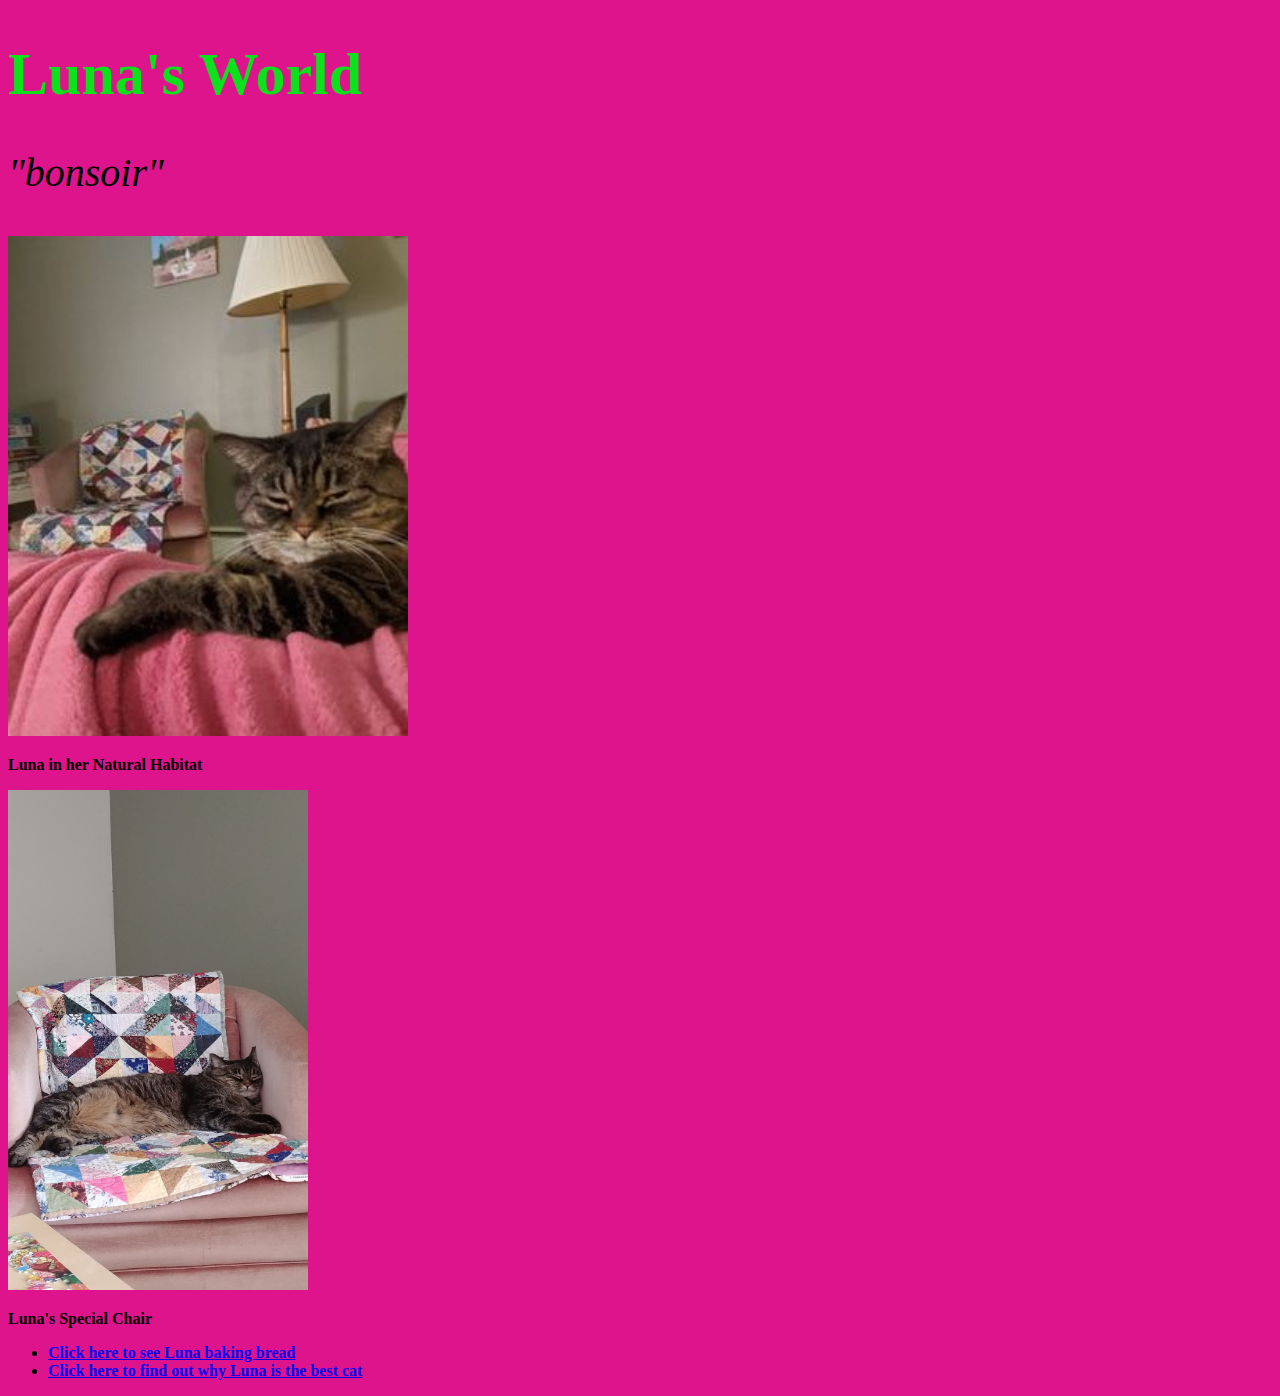
==== index.html @ 2df530ef "Update index.html" ====
<!doctype html>
<html lang="en">
<head>
<meta charset="utf-8">
<title>Cmpt 104</title>
<link rel="stylesheet" href="mystyle.css">
</head>
<body class="class-for-index">
  <link rel="stylesheet" href="mystyle.css">
 <h1>Luna's World</h1>

  
 <p class="fancy">"bonsoir"</p>
 <img src="luna.jpg" alt="A picture of Luna, a fat tabby cat, contendtedly lying on a fuzzy pink blanket" width="400" height="500" />
 <p><b>Luna in her Natural Habitat</b></li> </p>
 
<img src="121106320_1255743688120299_9050617218430579563_n.jpg
" alt="A picture of Luna, a fat tabby cat, contendtedly lying with her head smushed on a pink velvet arm chair" width="300" height="500" "float:right" />
 <p><b>Luna's Special Chair</b></li> </p>
<ul>
<li><a href="video.html"> <b> Click here to see Luna baking bread </b></a></li>
<li><a href="list.html"> <b> Click here to find out why Luna is the best cat </b></a></li>
</ul>
</body>
</html>
---- mystyle.css ----
h1{
background-color:#DD148B;
color:#0DE11C; font-family:"Comic Sans MS";
font-size:60px;
}
p.fancy{
color:#000;
font-style: oblique; font-size: 40px;
}
  
h2{
background-color:#1DA4EF;
color:#fff; font-family:"Comic Sans MS";
font-size:3em;font-size:60px;
}
li{ font-family:"Comic Sans MS";}
h3{
background-color:#00B826;
color:#fff; font-family:"Comic Sans MS";
font-size:3em; font-size:60px;
}
body {
    background-color:#DD148B;
}


ul.nav.li{display:inline; padding:10px; width:60px;}

ul.nav.li a{display:inlineblock; padding:10px; background-color:#0DE11C; color:#fff; text-decoration:none;}
ul.nav.li a:hover{background-color:#16BA10;}
.page-id-3{background-color:#1DA4EF;}
.page-id-2{background-color::#00B826;}
---- mystyle.css ----
h1{
background-color:#DD148B;
color:#0DE11C; font-family:"Comic Sans MS";
font-size:60px;
}
p.fancy{
color:#000;
font-style: oblique; font-size: 40px;
}
  
h2{
background-color:#1DA4EF;
color:#fff; font-family:"Comic Sans MS";
font-size:3em;font-size:60px;
}
li{ font-family:"Comic Sans MS";}
h3{
background-color:#00B826;
color:#fff; font-family:"Comic Sans MS";
font-size:3em; font-size:60px;
}
body {
    background-color:#DD148B;
}


ul.nav.li{display:inline; padding:10px; width:60px;}

ul.nav.li a{display:inlineblock; padding:10px; background-color:#0DE11C; color:#fff; text-decoration:none;}
ul.nav.li a:hover{background-color:#16BA10;}
.page-id-3{background-color:#1DA4EF;}
.page-id-2{background-color::#00B826;}
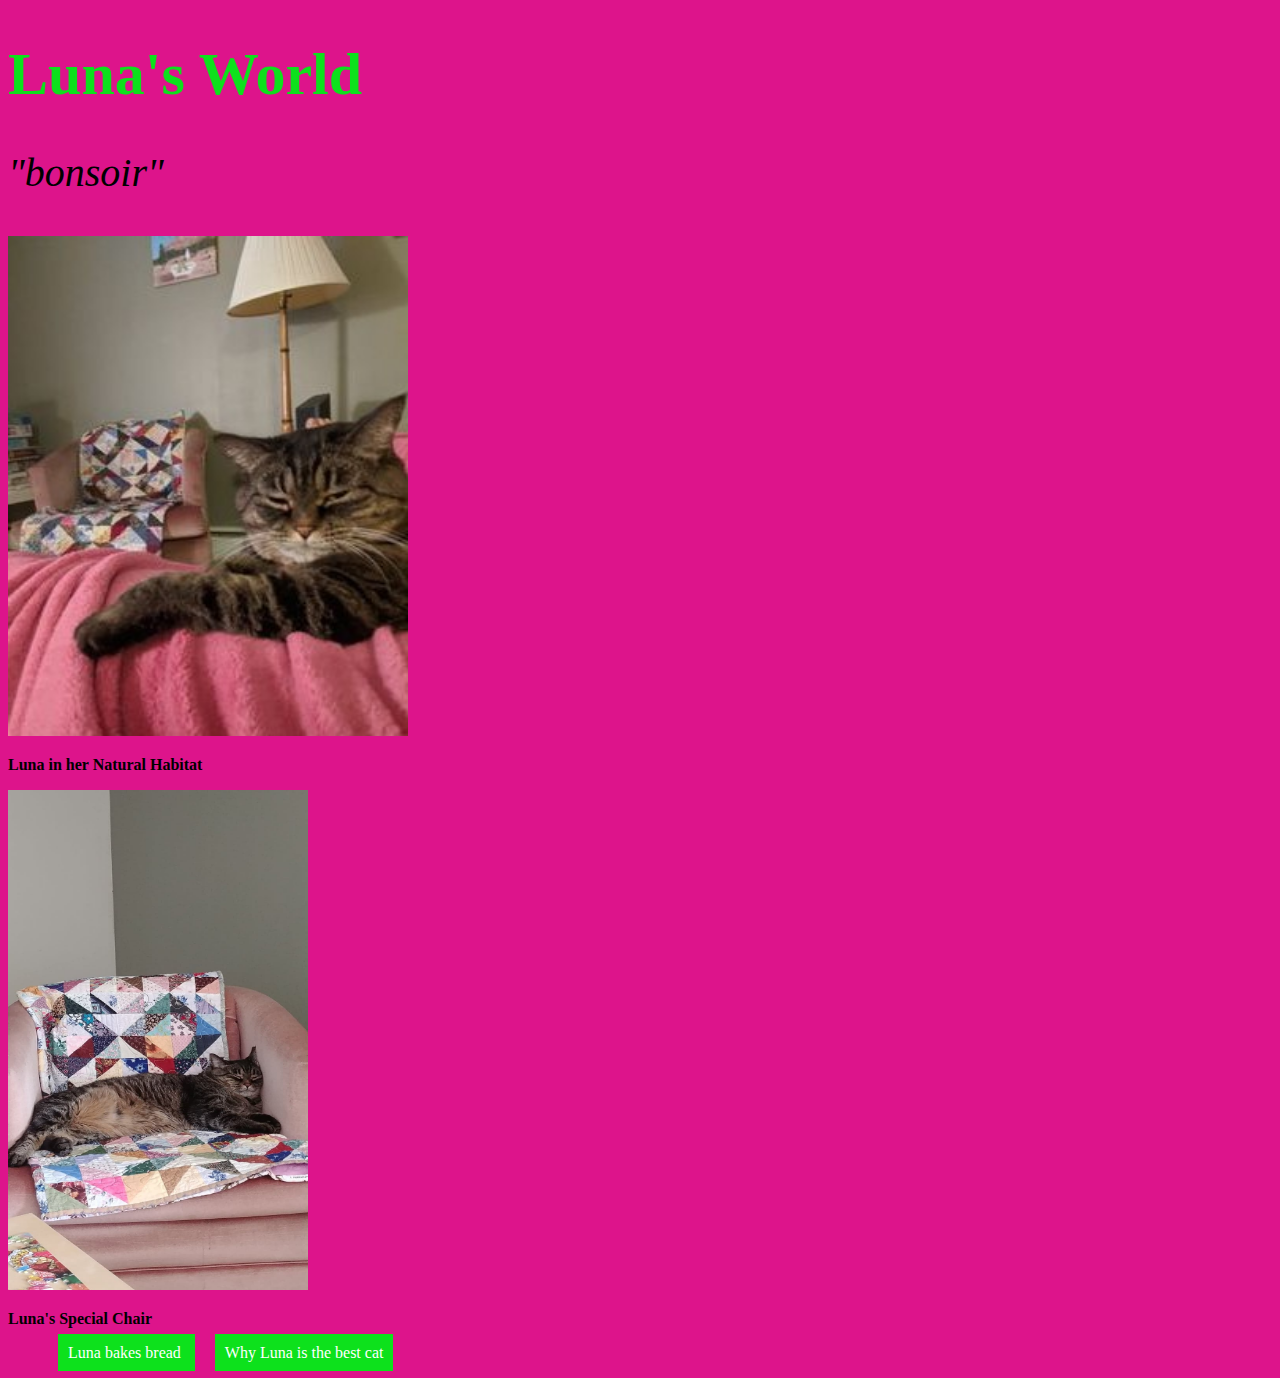
==== commit 9a816210: "Update index.html" ====
--- a/index.html
+++ b/index.html
@@ -18,9 +18,9 @@
 <img src="121106320_1255743688120299_9050617218430579563_n.jpg
 " alt="A picture of Luna, a fat tabby cat, contendtedly lying with her head smushed on a pink velvet arm chair" width="300" height="500" "float:right" />
  <p><b>Luna's Special Chair</b></li> </p>
-<ul>
-<li><a href="video.html"> <b> Click here to see Luna baking bread </b></a></li>
-<li><a href="list.html"> <b> Click here to find out why Luna is the best cat </b></a></li>
+<ul class="nav">
+<li><a href="video.html"> Luna bakes bread </a></li>
+<li><a href="list.html">  Why Luna is the best cat</a></li>
 </ul>
 </body>
 </html>
--- a/mystyle.css
+++ b/mystyle.css
@@ -20,14 +20,20 @@
 font-size:3em; font-size:60px;
 }
 body {
+    background-color:#FDE500;
+} 
+.class-for-index {
     background-color:#DD148B;
 }
+.class-for-list {
+    background-color:#1DA4EF;
+}
+.class-for-video {
+    background-color:#00B826;
+}
+ul.nav li{display:inline; padding:10px; width:60px;}
+
+ul.nav li a{display:inlineblock; padding:10px; background-color:#0DE11C; color:#fff; text-decoration:none;}
+ul.nav li a:hover{background-color:#16BA10;}
 
 
-ul.nav.li{display:inline; padding:10px; width:60px;}
-
-ul.nav.li a{display:inlineblock; padding:10px; background-color:#0DE11C; color:#fff; text-decoration:none;}
-ul.nav.li a:hover{background-color:#16BA10;}
-.page-id-3{background-color:#1DA4EF;}
-.page-id-2{background-color::#00B826;}
-
--- a/mystyle.css
+++ b/mystyle.css
@@ -20,14 +20,20 @@
 font-size:3em; font-size:60px;
 }
 body {
+    background-color:#FDE500;
+} 
+.class-for-index {
     background-color:#DD148B;
 }
+.class-for-list {
+    background-color:#1DA4EF;
+}
+.class-for-video {
+    background-color:#00B826;
+}
+ul.nav li{display:inline; padding:10px; width:60px;}
+
+ul.nav li a{display:inlineblock; padding:10px; background-color:#0DE11C; color:#fff; text-decoration:none;}
+ul.nav li a:hover{background-color:#16BA10;}
 
 
-ul.nav.li{display:inline; padding:10px; width:60px;}
-
-ul.nav.li a{display:inlineblock; padding:10px; background-color:#0DE11C; color:#fff; text-decoration:none;}
-ul.nav.li a:hover{background-color:#16BA10;}
-.page-id-3{background-color:#1DA4EF;}
-.page-id-2{background-color::#00B826;}
-
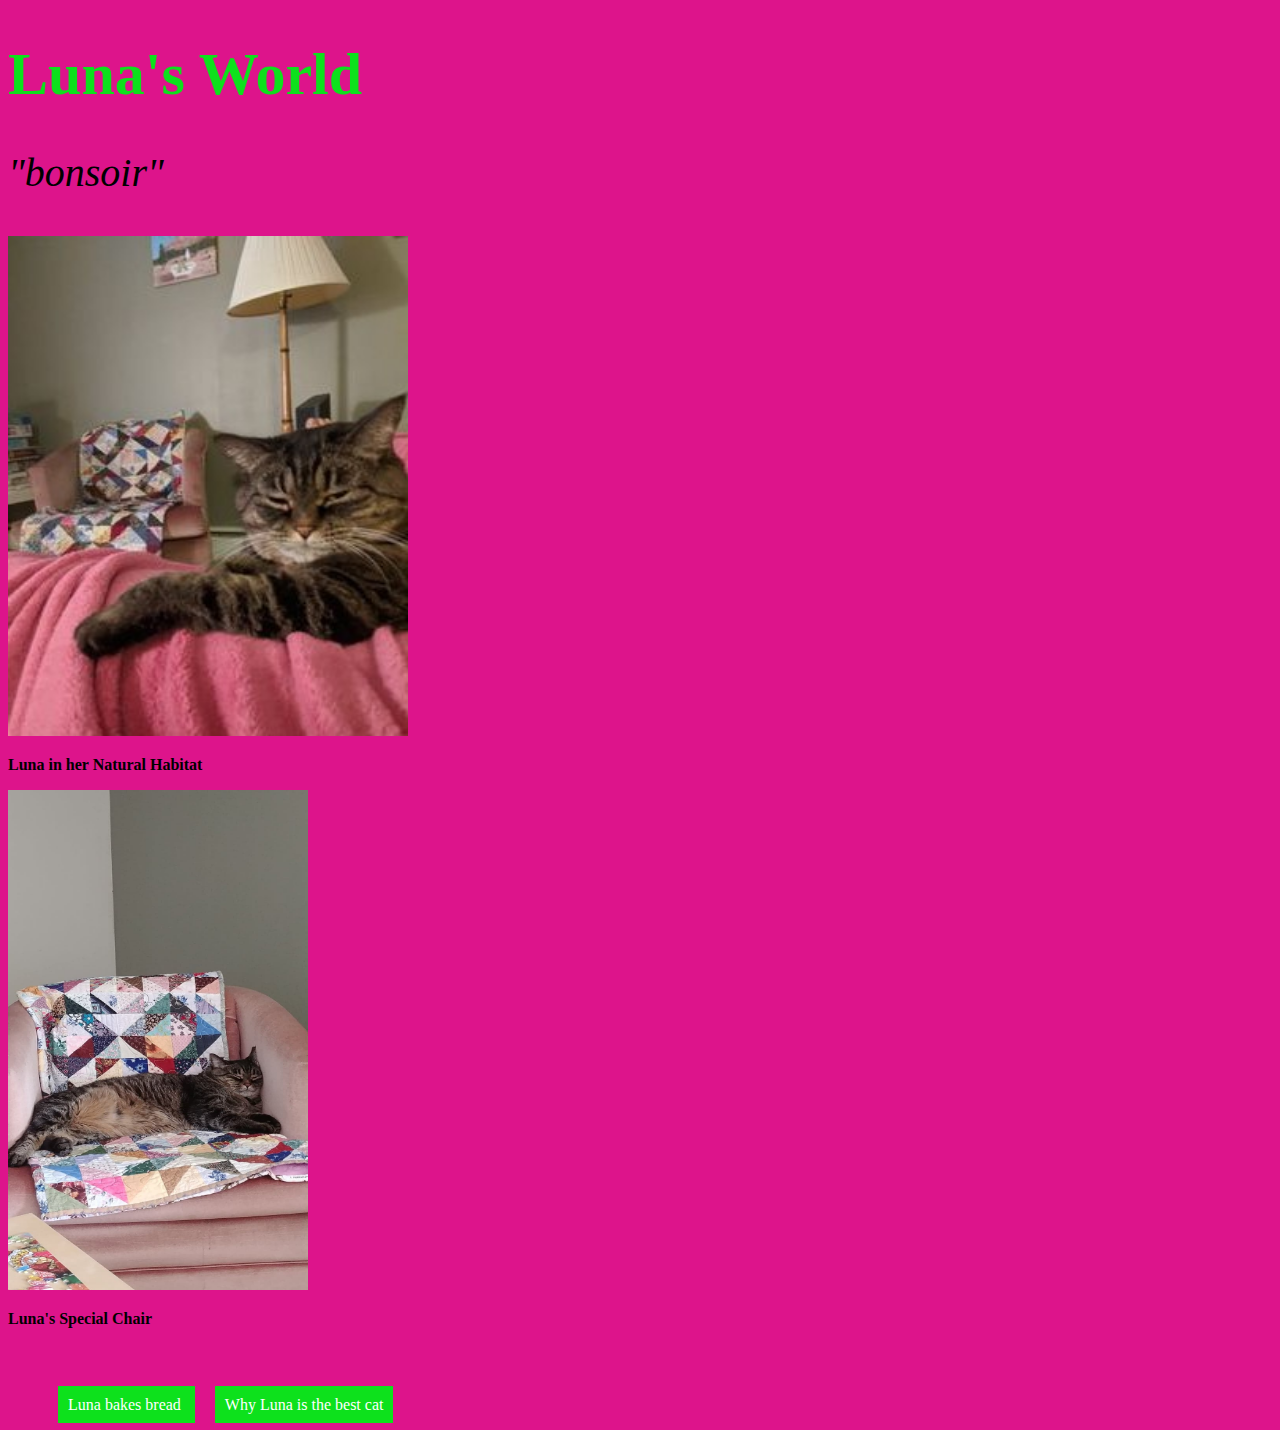
==== commit 2c9369e1: "Update index.html" ====
--- a/index.html
+++ b/index.html
@@ -18,9 +18,11 @@
 <img src="121106320_1255743688120299_9050617218430579563_n.jpg
 " alt="A picture of Luna, a fat tabby cat, contendtedly lying with her head smushed on a pink velvet arm chair" width="300" height="500" "float:right" />
  <p><b>Luna's Special Chair</b></li> </p>
+<br></br>
 <ul class="nav">
 <li><a href="video.html"> Luna bakes bread </a></li>
 <li><a href="list.html">  Why Luna is the best cat</a></li>
+  <li><a href="video2.html> Luna takes a nap </a></li>
 </ul>
 </body>
 </html>
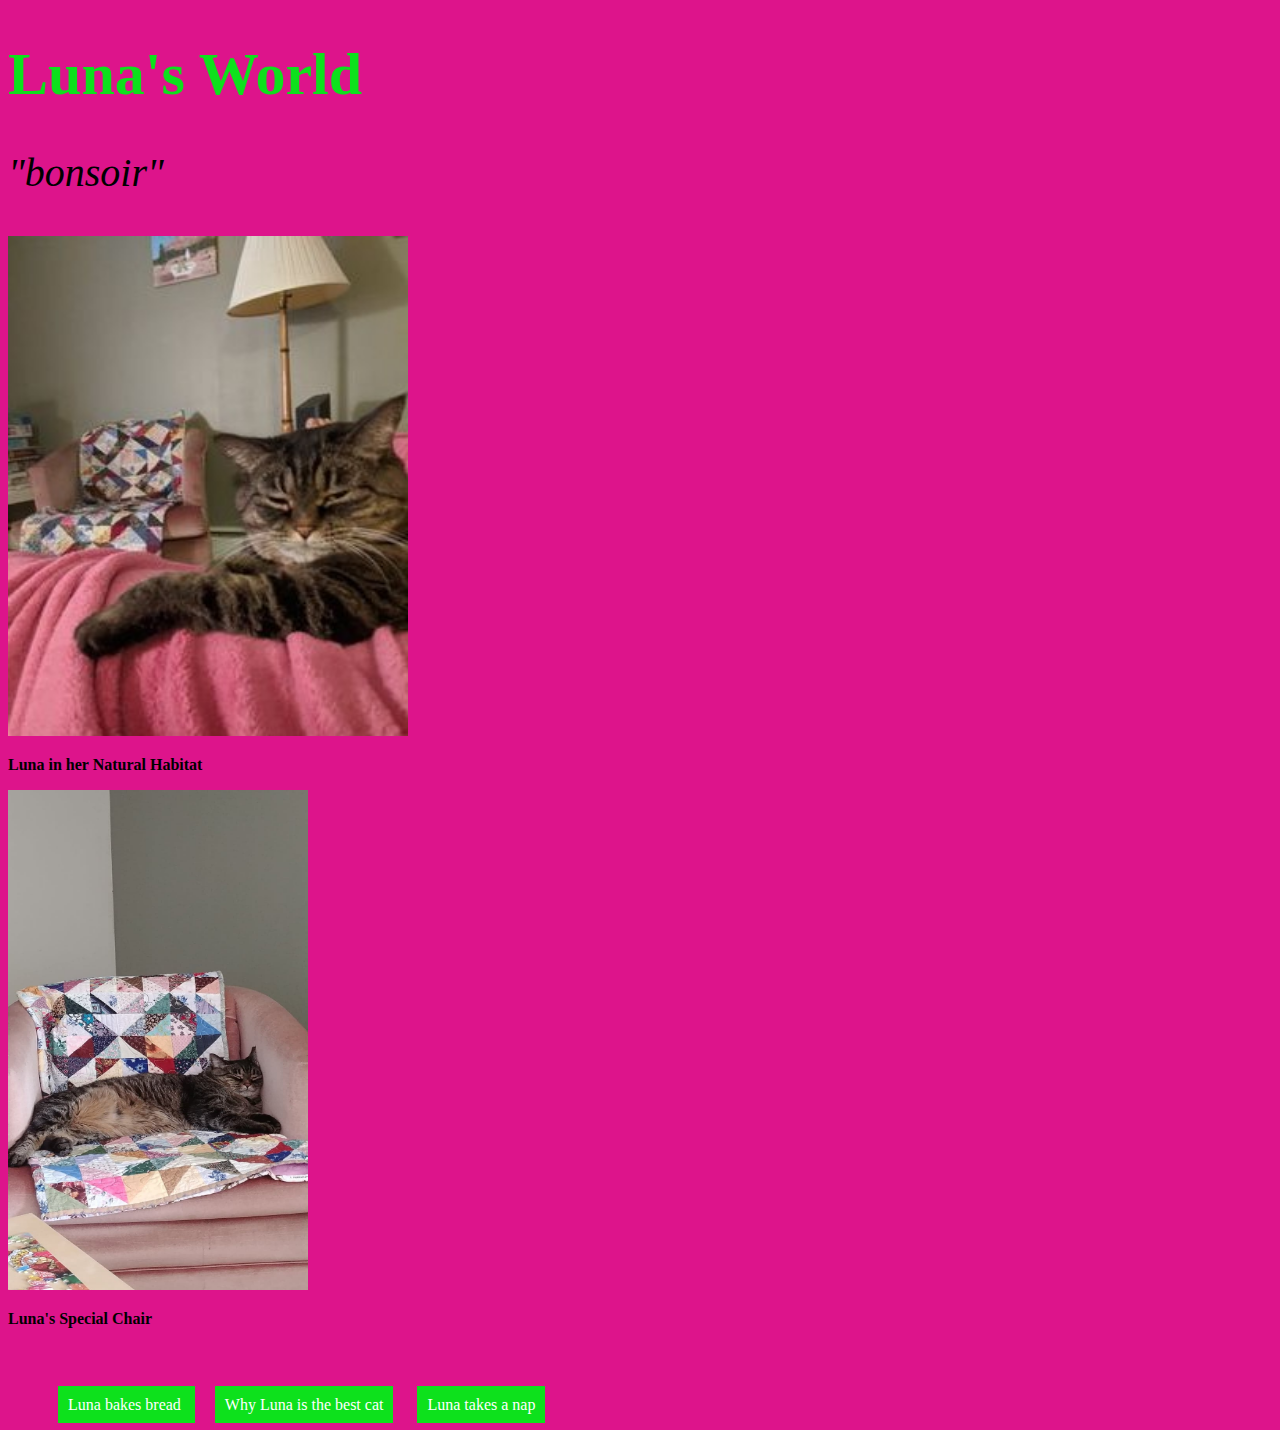
==== commit fe13236f: "Update index.html" ====
--- a/index.html
+++ b/index.html
@@ -22,7 +22,7 @@
 <ul class="nav">
 <li><a href="video.html"> Luna bakes bread </a></li>
 <li><a href="list.html">  Why Luna is the best cat</a></li>
-  <li><a href="video2.html> Luna takes a nap </a></li>
+<li><a href="video2.html"> Luna takes a nap </a></li>
 </ul>
 </body>
 </html>
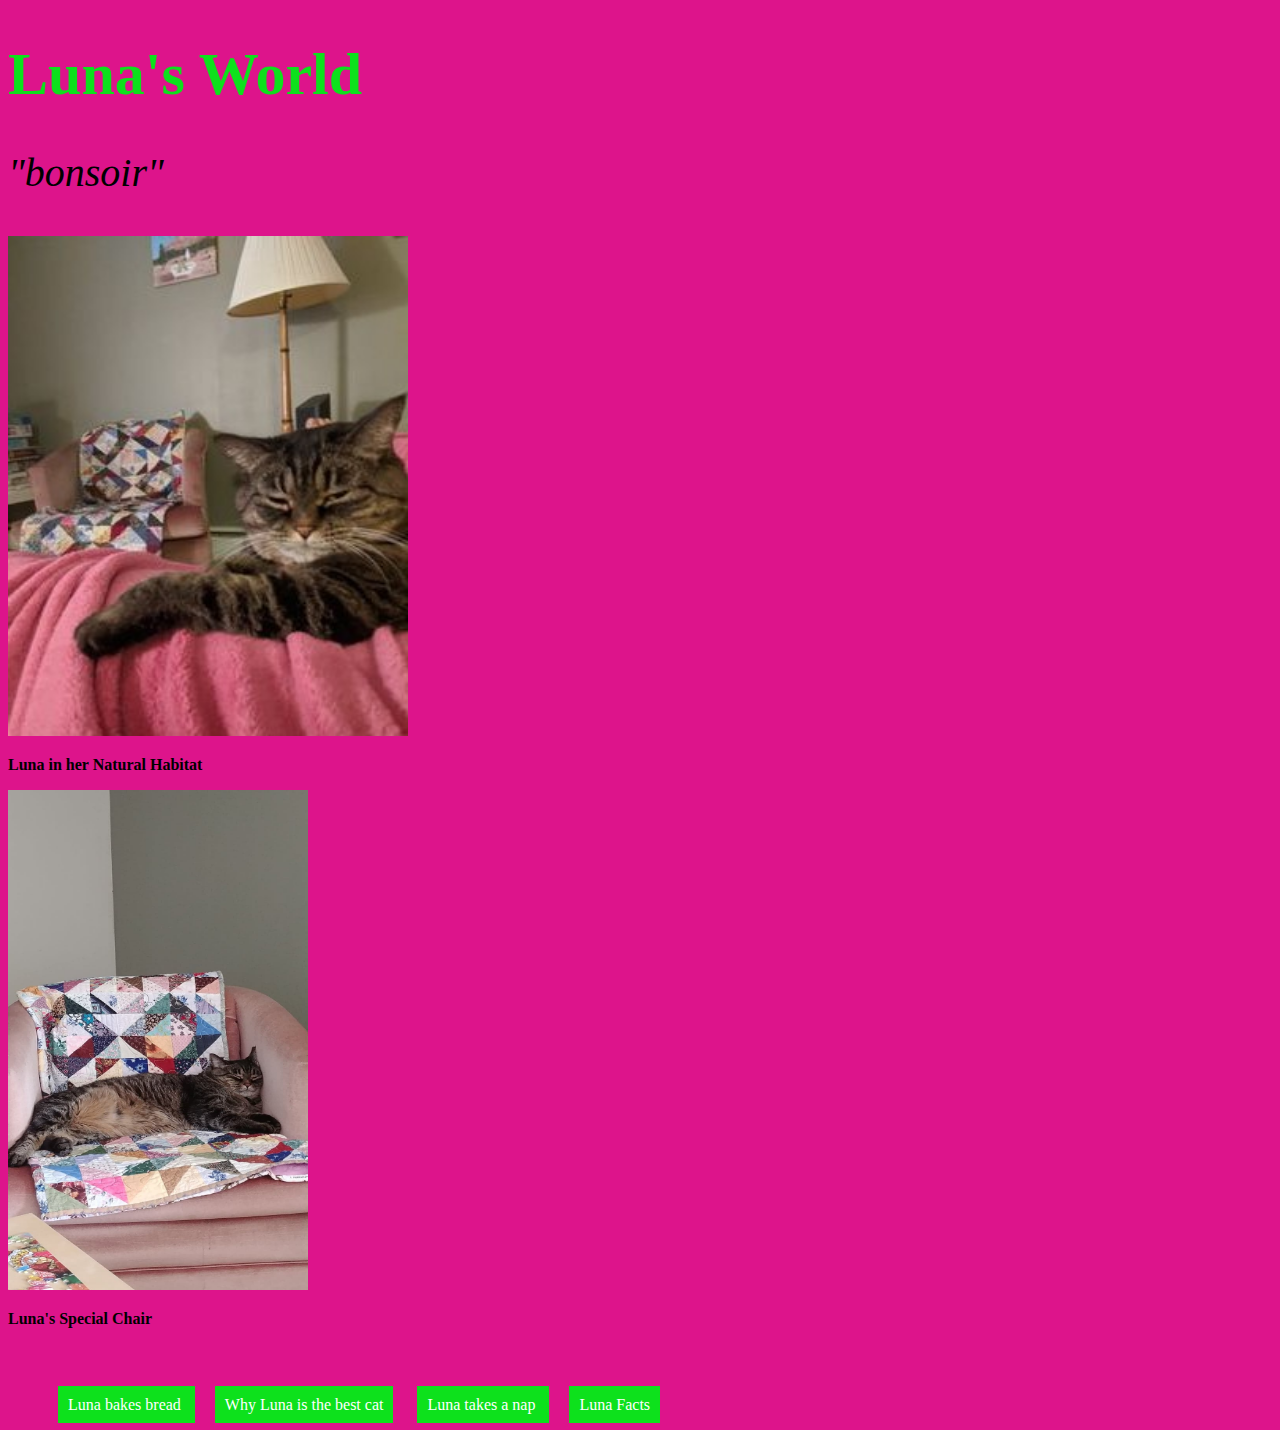
==== commit b22b36bc: "Update index.html" ====
--- a/index.html
+++ b/index.html
@@ -23,6 +23,7 @@
 <li><a href="video.html"> Luna bakes bread </a></li>
 <li><a href="list.html">  Why Luna is the best cat</a></li>
 <li><a href="video2.html"> Luna takes a nap </a></li>
+<li><a href="lunafacts.html"> Luna Facts </a></li>
 </ul>
 </body>
 </html>
--- a/mystyle.css
+++ b/mystyle.css
@@ -19,6 +19,14 @@
 color:#fff; font-family:"Comic Sans MS";
 font-size:3em; font-size:60px;
 }
+h4{
+  background-color:#FDE500;
+color:#fff; font-family:"Comic Sans MS";
+  font-size:3em;font-size:60px;}
+h5{
+  background-color:#FD4900;
+color:#fff; font-family:"Comic Sans MS";
+  font-size:3em;font-size:60px;}
 body {
     background-color:#FDE500;
 } 
@@ -31,6 +39,9 @@
 .class-for-video {
     background-color:#00B826;
 }
+.class-for-lunafacts {
+    background-color:#FD4900;
+}
 ul.nav li{display:inline; padding:10px; width:60px;}
 
 ul.nav li a{display:inlineblock; padding:10px; background-color:#0DE11C; color:#fff; text-decoration:none;}
--- a/mystyle.css
+++ b/mystyle.css
@@ -19,6 +19,14 @@
 color:#fff; font-family:"Comic Sans MS";
 font-size:3em; font-size:60px;
 }
+h4{
+  background-color:#FDE500;
+color:#fff; font-family:"Comic Sans MS";
+  font-size:3em;font-size:60px;}
+h5{
+  background-color:#FD4900;
+color:#fff; font-family:"Comic Sans MS";
+  font-size:3em;font-size:60px;}
 body {
     background-color:#FDE500;
 } 
@@ -31,6 +39,9 @@
 .class-for-video {
     background-color:#00B826;
 }
+.class-for-lunafacts {
+    background-color:#FD4900;
+}
 ul.nav li{display:inline; padding:10px; width:60px;}
 
 ul.nav li a{display:inlineblock; padding:10px; background-color:#0DE11C; color:#fff; text-decoration:none;}
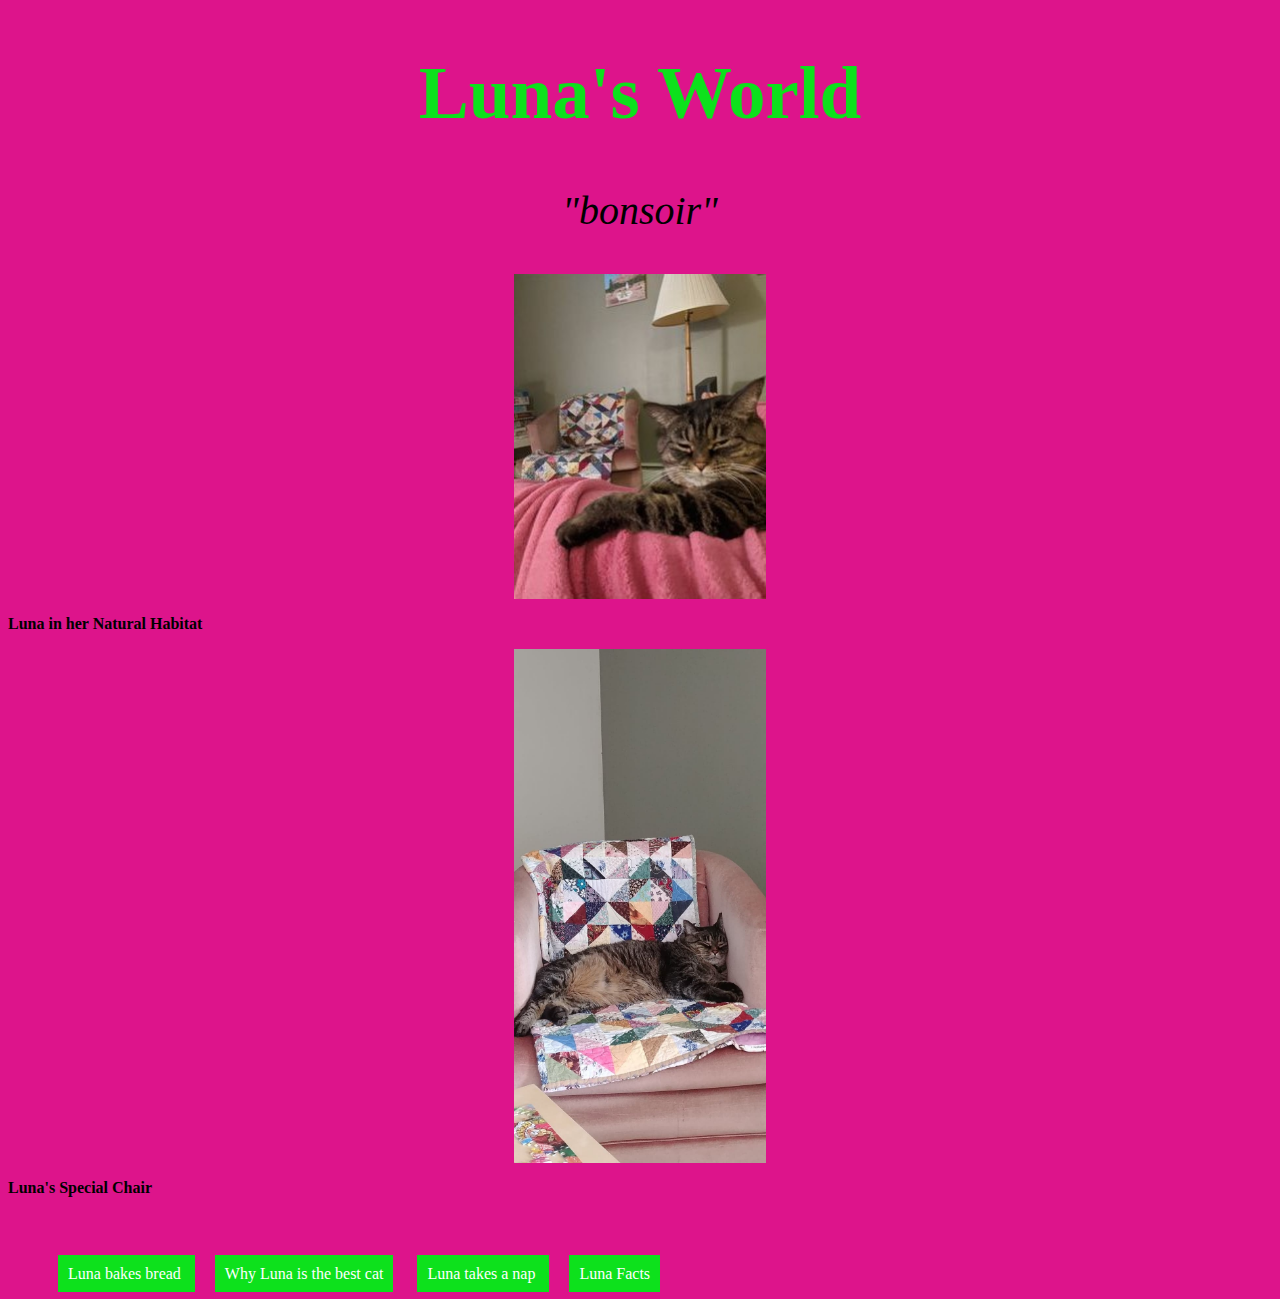
==== commit d3181ad5: "Update index.html" ====
--- a/index.html
+++ b/index.html
@@ -7,16 +7,16 @@
 <link rel="stylesheet" href="mystyle.css">
 </head>
 <body class="class-for-index">
-  <link rel="stylesheet" href="mystyle.css">
+
  <h1>Luna's World</h1>
 
   
  <p class="fancy">"bonsoir"</p>
- <img src="luna.jpg" alt="A picture of Luna, a fat tabby cat, contendtedly lying on a fuzzy pink blanket" width="400" height="500" />
+ <img src="luna.jpg" alt="A picture of Luna, a fat tabby cat, contendtedly lying on a fuzzy pink blanket"/>
  <p><b>Luna in her Natural Habitat</b></li> </p>
  
 <img src="121106320_1255743688120299_9050617218430579563_n.jpg
-" alt="A picture of Luna, a fat tabby cat, contendtedly lying with her head smushed on a pink velvet arm chair" width="300" height="500" "float:right" />
+" alt="A picture of Luna, a fat tabby cat, contendtedly lying with her head smushed on a pink velvet arm chair" />
  <p><b>Luna's Special Chair</b></li> </p>
 <br></br>
 <ul class="nav">
--- a/mystyle.css
+++ b/mystyle.css
@@ -1,32 +1,36 @@
 h1{
 background-color:#DD148B;
 color:#0DE11C; font-family:"Comic Sans MS";
-font-size:60px;
+font-size:75px; text-align: center
 }
 p.fancy{
 color:#000;
-font-style: oblique; font-size: 40px;
+font-style: oblique; font-size: 40px; text-align: center
 }
-  
+
 h2{
 background-color:#1DA4EF;
 color:#fff; font-family:"Comic Sans MS";
-font-size:3em;font-size:60px;
+font-size:3em;font-size:60px; text-align: center
 }
-li{ font-family:"Comic Sans MS";}
+li{ font-family:"Comic Sans MS"; text-align: center: font-size:30px}
+.ol {
+  text-align: center;
+  list-style-position: inside;
+}
 h3{
 background-color:#00B826;
 color:#fff; font-family:"Comic Sans MS";
-font-size:3em; font-size:60px;
+font-size:3em; font-size:60px; 
 }
 h4{
   background-color:#FDE500;
 color:#fff; font-family:"Comic Sans MS";
-  font-size:3em;font-size:60px;}
+  font-size:3em;font-size:60px; }
 h5{
   background-color:#FD4900;
 color:#fff; font-family:"Comic Sans MS";
-  font-size:3em;font-size:60px;}
+  font-size:3em;font-size:60px; }
 body {
     background-color:#FDE500;
 } 
@@ -42,9 +46,32 @@
 .class-for-lunafacts {
     background-color:#FD4900;
 }
-ul.nav li{display:inline; padding:10px; width:60px;}
+ul.nav li{display:inline; padding:10px; margin-left: auto;
+  margin-right: auto; width:60px;}
+.container ul { max-width: 100px;
+  margin-right: auto;
+  margin-left: auto;
+}
 
 ul.nav li a{display:inlineblock; padding:10px; background-color:#0DE11C; color:#fff; text-decoration:none;}
 ul.nav li a:hover{background-color:#16BA10;}
 
+th, td {
+  padding: 15px;
+  text-align: left;
+}
+table, th, td {
+  border: 1px solid black;
+}
+td {
+  height: 50px;
+  vertical-align: bottom;
+}
+img {
+  display: block;
+  margin-left: auto;
+  margin-right: auto;
+  width: 20%; height: 40%;
+}
 
+
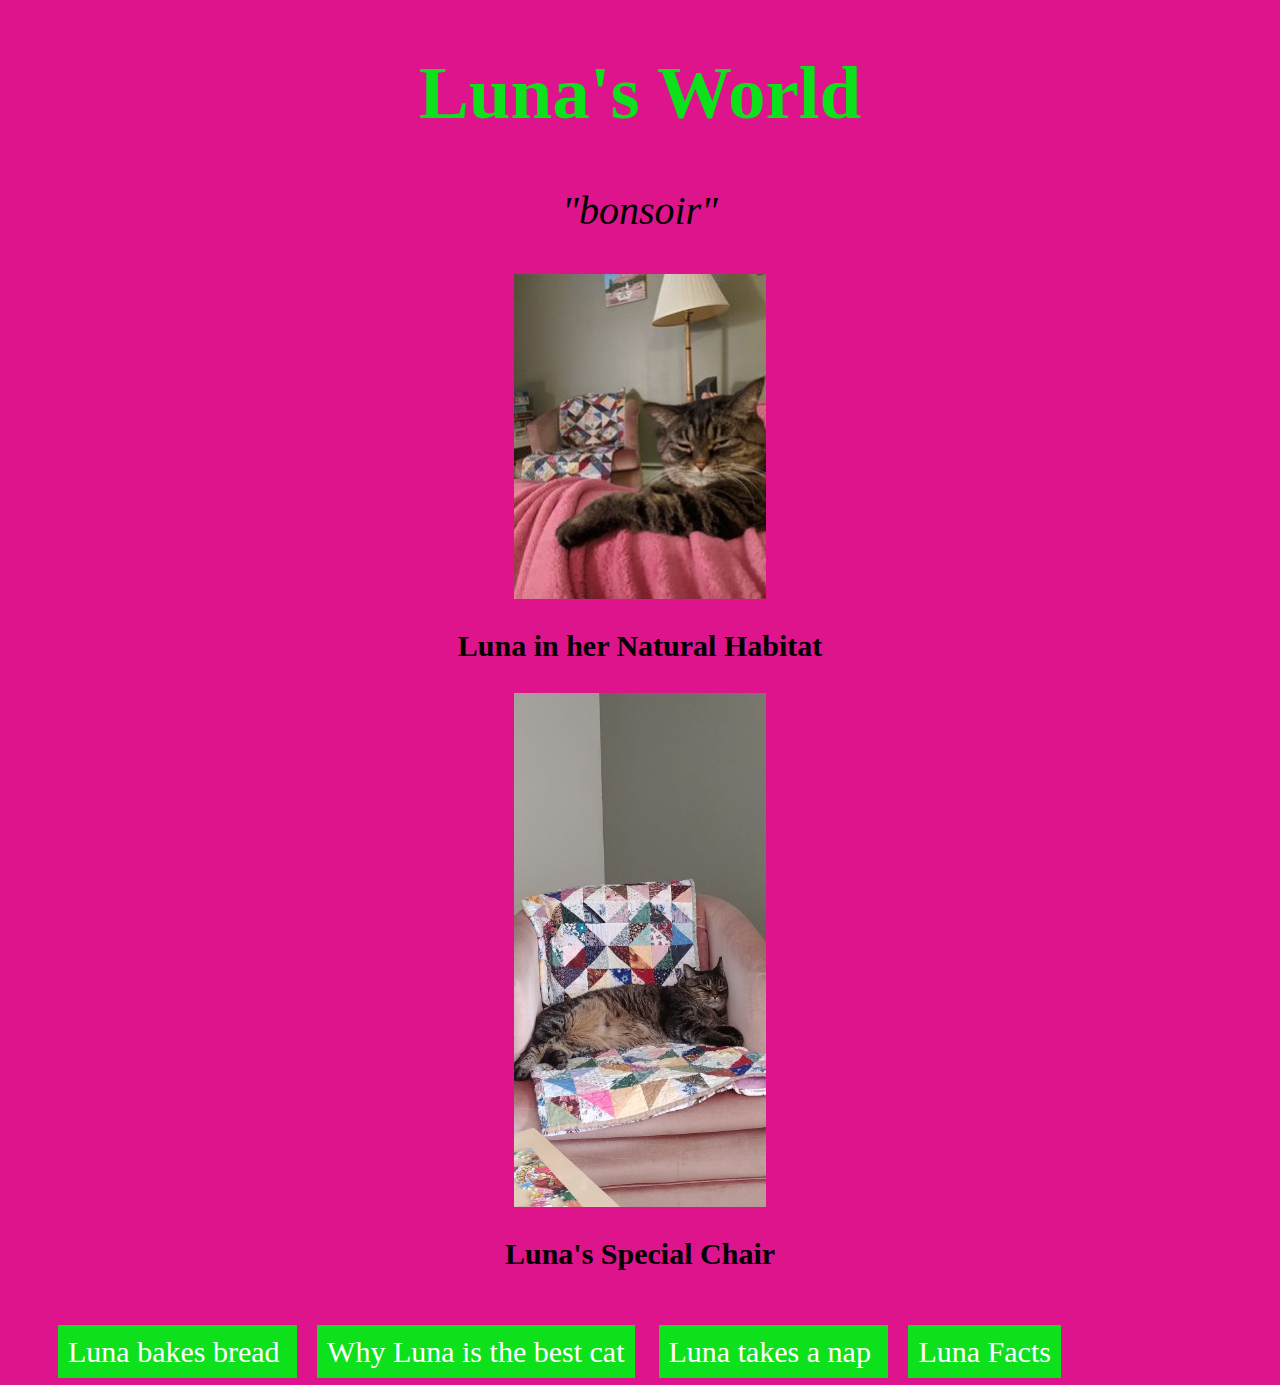
==== commit 00547f9f: "Update index.html" ====
--- a/index.html
+++ b/index.html
@@ -13,12 +13,12 @@
   
  <p class="fancy">"bonsoir"</p>
  <img src="luna.jpg" alt="A picture of Luna, a fat tabby cat, contendtedly lying on a fuzzy pink blanket"/>
- <p><b>Luna in her Natural Habitat</b></li> </p>
+ <p><b>Luna in her Natural Habitat</b> </p>
  
 <img src="121106320_1255743688120299_9050617218430579563_n.jpg
 " alt="A picture of Luna, a fat tabby cat, contendtedly lying with her head smushed on a pink velvet arm chair" />
- <p><b>Luna's Special Chair</b></li> </p>
-<br></br>
+ <p><b>Luna's Special Chair</b></p>
+<br>
 <ul class="nav">
 <li><a href="video.html"> Luna bakes bread </a></li>
 <li><a href="list.html">  Why Luna is the best cat</a></li>
--- a/mystyle.css
+++ b/mystyle.css
@@ -7,16 +7,11 @@
 color:#000;
 font-style: oblique; font-size: 40px; text-align: center
 }
-
+p{ text-align: center; font-size: 30px}
 h2{
 background-color:#1DA4EF;
 color:#fff; font-family:"Comic Sans MS";
 font-size:3em;font-size:60px; text-align: center
-}
-li{ font-family:"Comic Sans MS"; text-align: center: font-size:30px}
-.ol {
-  text-align: center;
-  list-style-position: inside;
 }
 h3{
 background-color:#00B826;
@@ -31,6 +26,13 @@
   background-color:#FD4900;
 color:#fff; font-family:"Comic Sans MS";
   font-size:3em;font-size:60px; }
+li{ font-family:"Comic Sans MS"; text-align: center; font-size:30px}
+.center {
+  text-align: center;
+  list-style-position: inside;
+}
+
+
 body {
     background-color:#FDE500;
 } 
@@ -47,14 +49,13 @@
     background-color:#FD4900;
 }
 ul.nav li{display:inline; padding:10px; margin-left: auto;
-  margin-right: auto; width:60px;}
-.container ul { max-width: 100px;
-  margin-right: auto;
-  margin-left: auto;
-}
+  margin-right: auto; width:40px; }
 
-ul.nav li a{display:inlineblock; padding:10px; background-color:#0DE11C; color:#fff; text-decoration:none;}
+
+ul.nav li a{display:inlineblock; padding:10px; background-color:#0DE11C; color:#fff; text-decoration:none; text-align: center; justify-content: center}
 ul.nav li a:hover{background-color:#16BA10;}
+
+ 
 
 th, td {
   padding: 15px;
